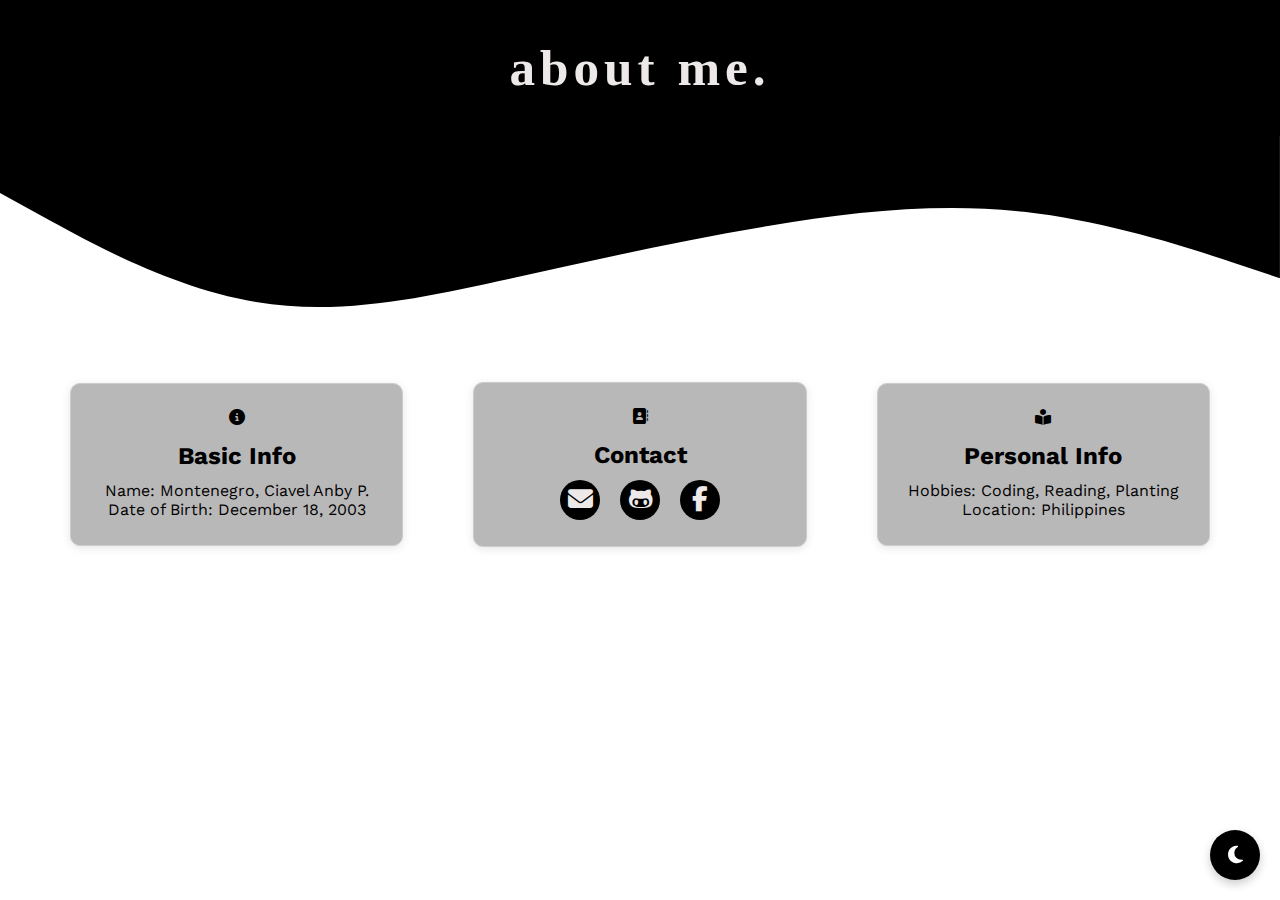
==== Laboratory Activities/Laboratory Activity 4 - 29-11-2024/index.html @ 661f2141 "labact 4 placeholder" ====
<!DOCTYPE html>
<html lang="en">
    <head>
        <meta charset="UTF-8">
        <meta name="viewport" content="width=device-width, initial-scale=1.0">
        <title>Laboratory Act 4 | About me</title>
        <link rel="stylesheet" href="styles.css">
        <link rel="stylesheet" href="https://cdnjs.cloudflare.com/ajax/libs/font-awesome/6.2.1/css/all.css" />
        <link rel="icon" type="image/svg" href="icon.png" />
    </head>
    <body>
        <div id="main">
            <div class="title">
                <h1>about me.</h1>
                <div id="wave">
                    <svg xmlns="http://www.w3.org/2000/svg" viewBox="0 0 1440 200"><path fill="black" fill-opacity="1" d="M0,64L48,90.7C96,117,192,171,288,186.7C384,203,480,181,576,160C672,139,768,117,864,101.3C960,85,1056,75,1152,85.3C1248,96,1344,128,1392,144L1440,160L1440,0L1392,0C1344,0,1248,0,1152,0C1056,0,960,0,864,0C768,0,672,0,576,0C480,0,384,0,288,0C192,0,96,0,48,0L0,0Z"></path></svg>
                </div>
            </div>
            <div class="container">
                <div class="item item-1">
                    <i class="fa-solid fa-circle-info"></i>
                    <h2>Basic Info</h2>
                    <p>Name: Montenegro, Ciavel Anby P. </p>
                    <p>Date of Birth: December 18, 2003 </p>
                </div>
                <div class="item item-2">
                    <i class="fa-solid fa-address-book"></i>
                    <h2>Contact</h2>
                    <div id="icons">
                        <ul>
                            <a href="mailto:22-03607@.batstate-u.edu.ph"><li><i class="fa fa-envelope" aria-label="22-03607@.batstate-u.edu.ph"></i></li></a>
                            <a href="https://github.com/m-ciavel"><li><i class="fa-brands fa-github-alt" aria-label="https://github.com/m-ciavel"></i></li></a>
                            <a href="https://www.facebook.com/ciavel.montenegro"><li><i class="fab fa-facebook-f" aria-label="https://www.facebook.com/ciavel.montenegro"></i></li></a>
                        </ul>
                    </div>
                </div>
                <div class="item item-3">
                    <i class="fa-solid fa-book-open-reader"></i>
                    <h2>Personal Info</h2>
                    <p>Hobbies: Coding, Reading, Planting</p>
                    <p>Location: Philippines</p>
                </div>
            </div>

            
        </div>

        <button id="nightModeToggle" class="night-mode-toggle">
            <i class="fa-solid fa-moon"></i>
        </button>

        <script src="script.js"></script>
    </body>
    <footer>
        <!--footer content-->
        <!--https://getwaves.io/-->
    </footer>
</html>
---- Laboratory Activities/Laboratory Activity 4 - 29-11-2024/styles.css ----
@import url(https://fonts.googleapis.com/css?family=Work+Sans);
* {
    padding: 0;
    margin: 0;
    list-style: none;
}

html, body {
    height: 100%; /* Ensure they take up the full height of the viewport */
    margin: 0;
    padding: 0;
}


/*about me header*/
.title {
    position: relative;
    overflow: hidden;
}

.title h1 {
    background-color: black;
    padding: 3% 2%;
    text-align: center;
    letter-spacing: 5px;
    color: #ede9e8;
    font-size:4vw;
    margin: 0;
}
/*end of about me header*/


@keyframes waveslideDown {
    0% {
        transform: translateY(-20%);
    }

    100% {
        transform: translateY(0);
    }
}


/*wave on contacts*/
#wave {
    animation: 0.2s ease-out 0s 1 waveslideDown;
}

    .wave-container {
        background: #ffffff;
    }

        .wave-container > svg {
            display: block;
        }



/*flex content */
.container{
    margin-top: 5%;
    display: flex;
    flex-direction: row;
    justify-content: space-evenly;
    align-items: center;
    flex-wrap: wrap;
    font-family: work sans, sans-serif;
    font-size: medium;
}

.item {
    justify-content: center;
    align-items: center;
    text-align: center;
    padding: 2%;
    background-color: #B9B8B8;
    border: 1px solid #ccc;
    border-radius: 10px;
    box-shadow: 0 2px 10px rgba(0, 0, 0, 0.1);
    transition: transform 0.3s;
    width: 280px;
    display: flex;
    flex-direction: column;
    justify-content: center;
}

.item:hover {
    transform: scale(1.05);
}

.item h2 {
    margin: 6% 2% 4%;
}

/* Media Query (mobile)*/
@media (max-width: 768px) {
    .title h1{
        padding: 10% 2%;
        font-size: 35px;
    }

    .container {
        flex-direction: column; 
        margin-top: 7%; 
    }
    
    .item {
        width: 80%;
        margin: 3%; 
    }
}

/*end of flex content*/

/* contact icons */
#icons {
    display: flex;
    position: relative;
    height: 100%;
    justify-content: center;
    align-items: center;
    text-align: center;
}
    #icons ul {
        display:flex;
        padding: 0;
        margin:0;
    }
        #icons ul li {
            position: relative;
            display: block;
            color: #ede9e8;
            font-size: 25px;
            height: 40px;
            width: 40px;
            background: black;
            line-height: 40px;
            border-radius: 50%;
            margin: 0 10px;
            cursor: pointer;
            transition: .5s;
        }

            #icons ul li:before {
                position: absolute;
                content: '';
                top: 0;
                left: 0;
                height: inherit;
                width: inherit;
                border-radius: 50%;
                transform: scale(.9);
                z-index: -1;
                transition: .5s;
            }

            #icons ul li:nth-child(n):before {
                background: #ffe68b;
            }

            #icons ul li:hover:before {
                filter: blur(3px);
                transform: scale(1.2);
            }

            #icons ul li:nth-child(n):hover:before {
                box-shadow: 0 0 15px #ffe68b;
            }

            #icons ul li:nth-child(n):hover {
                color: #ffe68b;
                box-shadow: 0 0 15px #ffe68b;
                text-shadow: 0 0 15px #ffe68b;
            }


body.night-mode, html.night-mode {
    background-color: #2c2c2c;
    color: #fff; 
}

.night-mode .title h1, .night-mode .container {
    color: #fff;
}

.night-mode .item {
    background-color: #444;
    border-color: #666;
}

    .night-mode-toggle {
        position: fixed;
        bottom: 20px;
        right: 20px;
        background-color: #000;
        color: #fff;
        border: none;
        width: 50px;
        height: 50px;
        border-radius: 50%;
        font-size: 20px;
        display: flex;
        justify-content: center;
        align-items: center;
        cursor: pointer;
        box-shadow: 0px 4px 10px rgba(0, 0, 0, 0.2);
    }

        .night-mode-toggle i {
            font-size: 20px; 
        }


        .night-mode-toggle:hover {
            background-color: #444;
        }

        .night-mode-toggle:focus {
            outline: none;
        }

body {
    transition: background-color 0.3s, color 0.3s;
}

.fireworks-toggle {
    position: fixed;
    bottom: 90px; /* Slightly above the night mode button */
    right: 20px;
    background-color: #000;
    color: #fff;
    border: none;
    width: 50px;
    height: 50px;
    border-radius: 50%;
    font-size: 20px;
    display: flex;
    justify-content: center;
    align-items: center;
    cursor: pointer;
    box-shadow: 0px 4px 10px rgba(0, 0, 0, 0.2);
}

.fireworks-toggle:hover {
    background-color: #444;
}

.fireworks-toggle:focus {
    outline: none;
}

/* Fireworks Container */
#fireworksContainer {
    position: fixed;
    top: 0;
    left: 0;
    right: 0;
    bottom: 0;
    pointer-events: none;
    z-index: 9999; /* Ensure fireworks are on top */
    display: none; /* Hidden by default */
}

.fireworks {
    position: absolute;
    width: 10px;
    height: 10px;
    background-color: #ff0;
    border-radius: 50%;
    animation: fireworksAnimation 1s ease-out infinite;
}

@keyframes fireworksAnimation {
    0% {
        transform: translate(0, 0) scale(1);
        opacity: 1;
    }
    50% {
        transform: translate(var(--x), var(--y)) scale(3);
        opacity: 0.7;
    }
    100% {
        transform: translate(var(--x), var(--y)) scale(1);
        opacity: 0;
    }
}
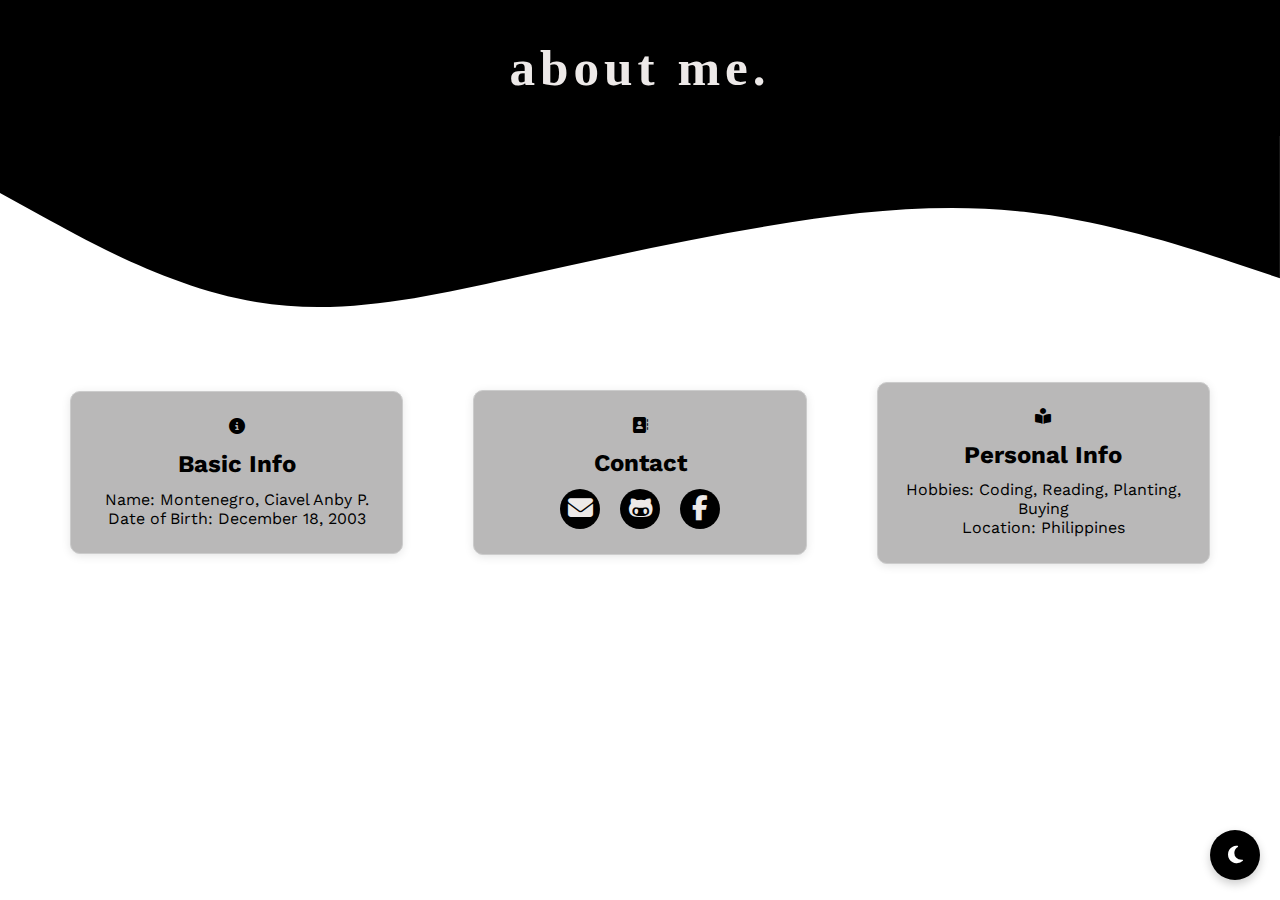
==== commit b9461edb: "lab act 4 cleaned" ====
--- a/Laboratory Activities/Laboratory Activity 4 - 29-11-2024/index.html
+++ b/Laboratory Activities/Laboratory Activity 4 - 29-11-2024/index.html
@@ -37,7 +37,7 @@
                 <div class="item item-3">
                     <i class="fa-solid fa-book-open-reader"></i>
                     <h2>Personal Info</h2>
-                    <p>Hobbies: Coding, Reading, Planting</p>
+                    <p>Hobbies: Coding, Reading, Planting, Buying</p>
                     <p>Location: Philippines</p>
                 </div>
             </div>
@@ -52,7 +52,6 @@
         <script src="script.js"></script>
     </body>
     <footer>
-        <!--footer content-->
         <!--https://getwaves.io/-->
     </footer>
 </html>--- a/Laboratory Activities/Laboratory Activity 4 - 29-11-2024/styles.css
+++ b/Laboratory Activities/Laboratory Activity 4 - 29-11-2024/styles.css
@@ -7,11 +7,60 @@
 }
 
 html, body {
-    height: 100%; /* Ensure they take up the full height of the viewport */
+    height: 100%;
     margin: 0;
     padding: 0;
 }
 
+/*nightmode */
+body.night-mode, html.night-mode {
+    background-color: #2c2c2c;
+    color: #fff; 
+}
+
+    .night-mode .title h1, .night-mode .container {
+        color: #fff;
+    }
+
+    .night-mode .item {
+        background-color: #444;
+        border-color: #666;
+    }
+
+        .night-mode-toggle {
+            position: fixed;
+            bottom: 20px;
+            right: 20px;
+            background-color: #000;
+            color: #fff;
+            border: none;
+            width: 50px;
+            height: 50px;
+            border-radius: 50%;
+            font-size: 20px;
+            display: flex;
+            justify-content: center;
+            align-items: center;
+            cursor: pointer;
+            box-shadow: 0px 4px 10px rgba(0, 0, 0, 0.2);
+        }
+
+            .night-mode-toggle i {
+                font-size: 20px; 
+            }
+
+
+            .night-mode-toggle:hover {
+                background-color: #444;
+            }
+
+            .night-mode-toggle:focus {
+                outline: none;
+            }
+
+body {
+    transition: background-color 0.3s, color 0.3s;
+}
 
 /*about me header*/
 .title {
@@ -175,113 +224,3 @@
             }
 
 
-body.night-mode, html.night-mode {
-    background-color: #2c2c2c;
-    color: #fff; 
-}
-
-.night-mode .title h1, .night-mode .container {
-    color: #fff;
-}
-
-.night-mode .item {
-    background-color: #444;
-    border-color: #666;
-}
-
-    .night-mode-toggle {
-        position: fixed;
-        bottom: 20px;
-        right: 20px;
-        background-color: #000;
-        color: #fff;
-        border: none;
-        width: 50px;
-        height: 50px;
-        border-radius: 50%;
-        font-size: 20px;
-        display: flex;
-        justify-content: center;
-        align-items: center;
-        cursor: pointer;
-        box-shadow: 0px 4px 10px rgba(0, 0, 0, 0.2);
-    }
-
-        .night-mode-toggle i {
-            font-size: 20px; 
-        }
-
-
-        .night-mode-toggle:hover {
-            background-color: #444;
-        }
-
-        .night-mode-toggle:focus {
-            outline: none;
-        }
-
-body {
-    transition: background-color 0.3s, color 0.3s;
-}
-
-.fireworks-toggle {
-    position: fixed;
-    bottom: 90px; /* Slightly above the night mode button */
-    right: 20px;
-    background-color: #000;
-    color: #fff;
-    border: none;
-    width: 50px;
-    height: 50px;
-    border-radius: 50%;
-    font-size: 20px;
-    display: flex;
-    justify-content: center;
-    align-items: center;
-    cursor: pointer;
-    box-shadow: 0px 4px 10px rgba(0, 0, 0, 0.2);
-}
-
-.fireworks-toggle:hover {
-    background-color: #444;
-}
-
-.fireworks-toggle:focus {
-    outline: none;
-}
-
-/* Fireworks Container */
-#fireworksContainer {
-    position: fixed;
-    top: 0;
-    left: 0;
-    right: 0;
-    bottom: 0;
-    pointer-events: none;
-    z-index: 9999; /* Ensure fireworks are on top */
-    display: none; /* Hidden by default */
-}
-
-.fireworks {
-    position: absolute;
-    width: 10px;
-    height: 10px;
-    background-color: #ff0;
-    border-radius: 50%;
-    animation: fireworksAnimation 1s ease-out infinite;
-}
-
-@keyframes fireworksAnimation {
-    0% {
-        transform: translate(0, 0) scale(1);
-        opacity: 1;
-    }
-    50% {
-        transform: translate(var(--x), var(--y)) scale(3);
-        opacity: 0.7;
-    }
-    100% {
-        transform: translate(var(--x), var(--y)) scale(1);
-        opacity: 0;
-    }
-}